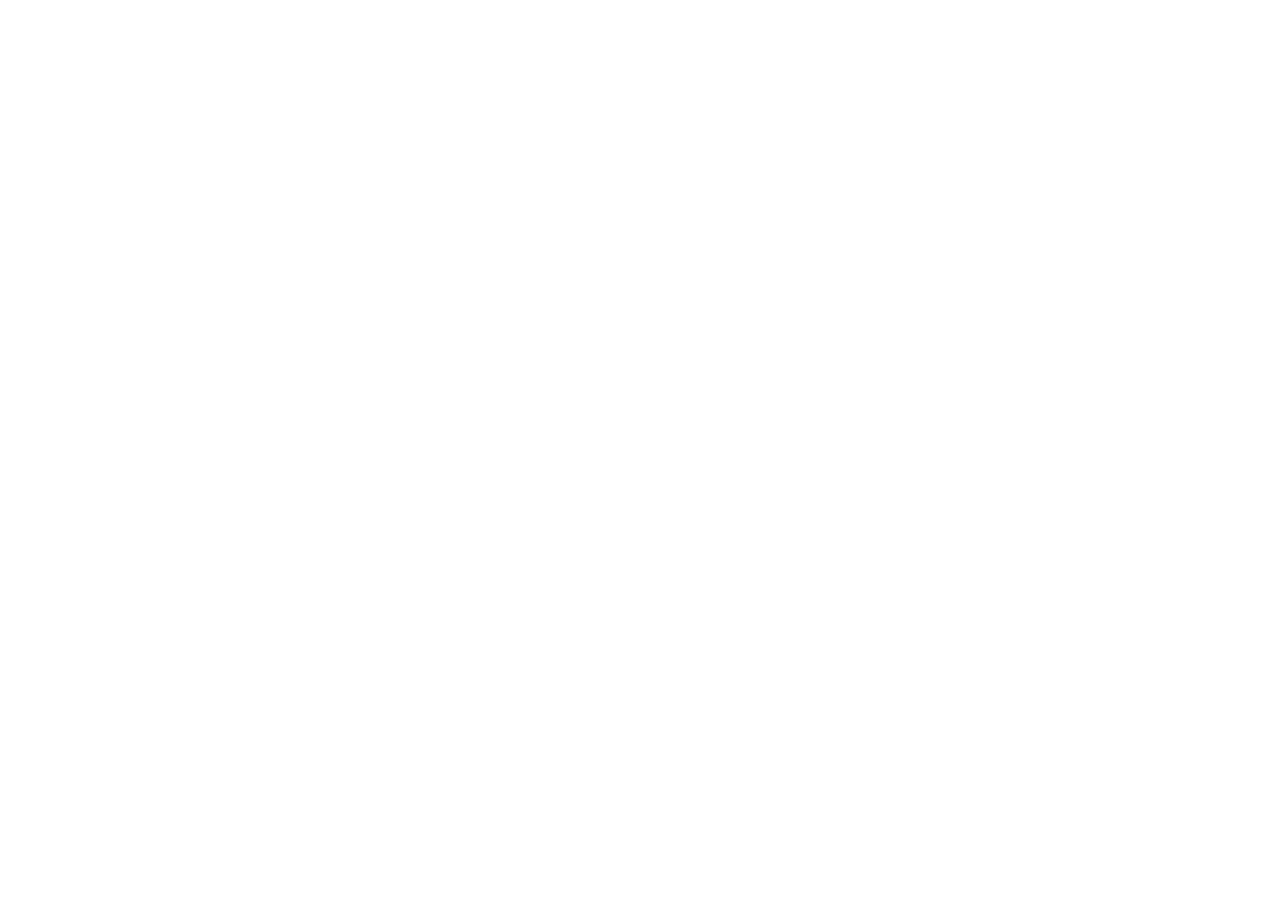
==== index.html @ ec1da607 "Inicio do projeto" ====
<!DOCTYPE html>
<html lang="en">
<head>
    <meta charset="UTF-8">
    <meta http-equiv="X-UA-Compatible" content="IE=edge">
    <meta name="viewport" content="width=device-width, initial-scale=1.0">
    <title>StarGeek</title>
    <link rel="stylesheet" href="CSS/style.css">
    <link rel="shortcut icon" href="img/favicon-16x16.png" type="image/x-icon">
</head>
<body>
    
</body>
</html>
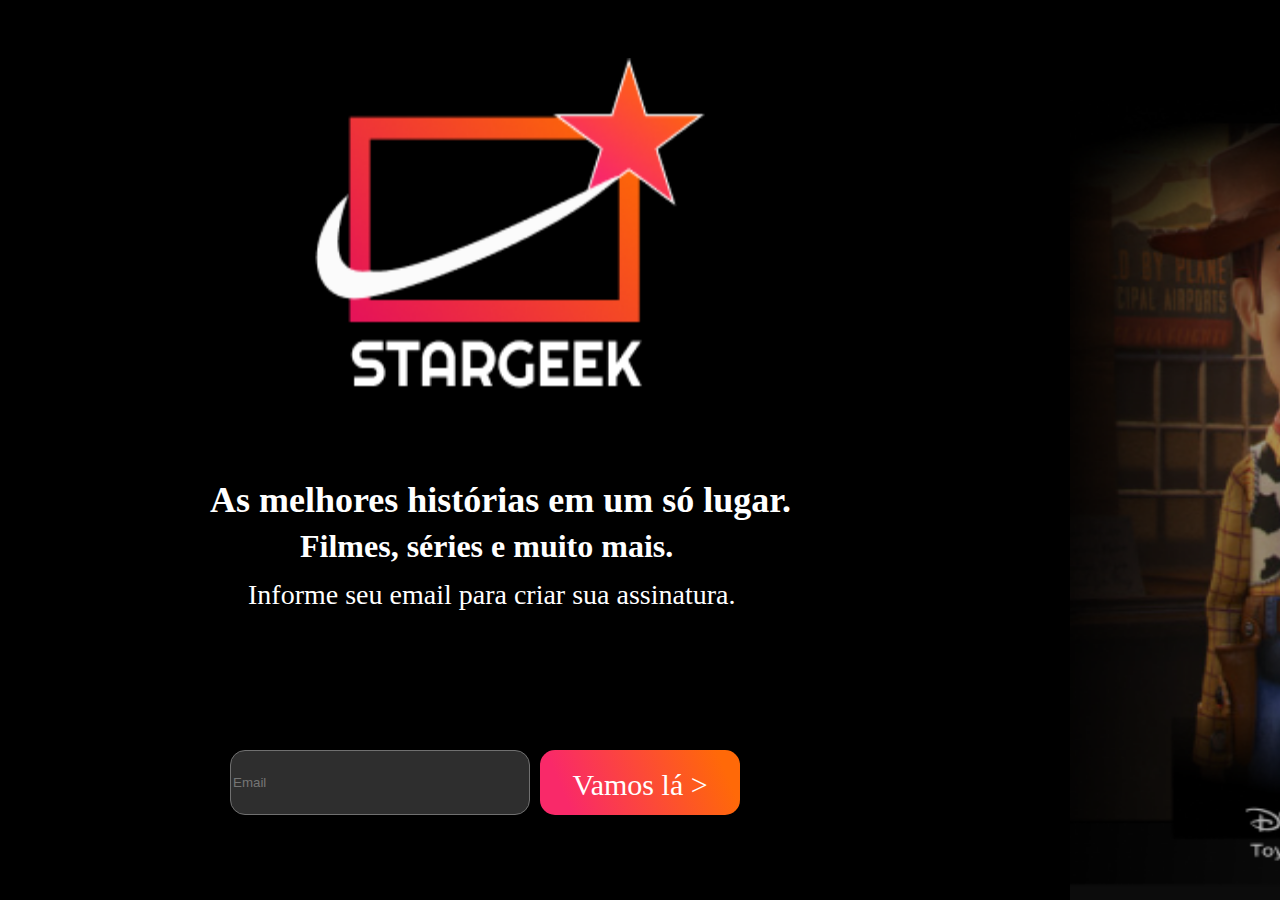
==== commit fba5edd0: "correções" ====
--- a/index.html
+++ b/index.html
@@ -8,7 +8,21 @@
     <link rel="stylesheet" href="CSS/style.css">
     <link rel="shortcut icon" href="img/favicon-16x16.png" type="image/x-icon">
 </head>
+<style>
+    body{background-color: rgb(0, 0, 0);}
+</style>
 <body>
-    
+    <header>
+       <div>
+        <img class="imagem" src="img/Group 2.png">
+        <img class="imagem2" src="img/Captura de tela 2023-04-10 134011.png">
+       </div>
+       <h1 class="texto">As melhores histórias em um só lugar.</h1>
+       <h2 class="texto2">Filmes, séries e muito mais.</h2>
+       <h3 class="texto3">Informe seu email para criar sua assinatura.</h3>
+       <div>
+       <input type="email2" placeholder="Email" class="email2">
+       <a href="login.html" class="vamosla">Vamos lá ></a>
+       </div>
 </body>
 </html>--- a/CSS/style.css
+++ b/CSS/style.css
@@ -0,0 +1,641 @@
+image{
+    position: absolute;
+width: 1440px;
+height: 1024px;
+left: 0px;
+top: 0px;
+
+background: rgba(0, 0, 0, 0.79);
+}
+.div1{position: absolute;
+width: 1290px;
+height: 800px;
+left: 400px;
+top: 120px;
+
+background: rgba(61, 61, 61, 0.76);
+box-shadow: 14px 15px 17px rgba(0, 0, 0, 0.25);
+border-radius: 27px;
+}
+h1{
+    position: absolute;
+width: 264px;
+height: 106px;
+left: 500px;
+top: 100px;
+
+font-family: 'Inter';
+font-style: normal;
+font-weight: 200;
+font-size: 100px;
+line-height: 16px;
+
+color: #FFFFFF;
+}
+.email{
+    box-sizing: border-box;
+
+position: absolute;
+width: 490px;
+height: 50px;
+left: 380px;
+top: 350px;
+
+border: 1px solid #707070;
+border-radius: 15px;
+background: rgba(61, 61, 61, 0.76);
+box-shadow: 14px 15px 17px rgba(0, 0, 0, 0.25);
+}
+.senha{
+    box-sizing: border-box;
+
+position: absolute;
+width: 490px;
+height: 50px;
+left: 380px;
+top: 450px;
+
+border: 1px solid #707070;
+border-radius: 15px;
+background: rgba(61, 61, 61, 0.76);
+box-shadow: 14px 15px 17px rgba(0, 0, 0, 0.25);
+}
+.entrar{
+    position: absolute;
+    text-align: center;
+width: 222px;
+height: 80px;
+left: 390px;
+top: 600px;
+
+background: linear-gradient(247.22deg, #FF6908 10.12%, #F92969 85.71%);
+border-radius: 15px;
+color: white;
+font-family: 'Inter';
+font-style: normal;
+font-weight: 200;
+font-size: 40px;
+line-height: 85px;
+text-decoration: none;
+}
+.cadastrar{
+    position: absolute;
+    text-align: center;
+width: 222px;
+height: 82px;
+left: 630px;
+top: 600px;
+
+background: linear-gradient(247.22deg, #FF6908 10.12%, #F92969 85.71%);
+border-radius: 15px;
+color: white;
+font-family: 'Inter';
+font-style: normal;
+font-weight: 200;
+font-size: 40px;
+line-height: 85px;
+text-decoration: none;
+}
+.nome{
+    box-sizing: border-box;
+
+position: absolute;
+width: 490px;
+height: 50px;
+left: 380px;
+top: 200px;
+
+border: 1px solid #707070;
+border-radius: 15px;
+background: rgba(61, 61, 61, 0.76);
+box-shadow: 14px 15px 17px rgba(0, 0, 0, 0.25);
+}
+h2{
+    position: absolute;
+width: 626px;
+height: 104px;
+left: 360px;
+top: 16px;
+
+font-family: 'Inter';
+font-style: normal;
+font-weight: 800;
+font-size: 64px;
+line-height: 77px;
+
+color: #FFFFFF;
+}
+.telefone{
+    box-sizing: border-box;
+
+position: absolute;
+width: 490px;
+height: 50px;
+left: 380px;
+top: 280px;
+
+border: 1px solid #707070;
+border-radius: 15px;
+background: rgba(61, 61, 61, 0.76);
+box-shadow: 14px 15px 17px rgba(0, 0, 0, 0.25);
+}
+.emaill{
+    box-sizing: border-box;
+
+position: absolute;
+width: 490px;
+height: 50px;
+left: 380px;
+top: 350px;
+
+border: 1px solid #707070;
+border-radius: 15px;
+background: rgba(61, 61, 61, 0.76);
+box-shadow: 14px 15px 17px rgba(0, 0, 0, 0.25);
+}
+.CPF{
+    box-sizing: border-box;
+
+position: absolute;
+width: 490px;
+height: 50px;
+left: 380px;
+top: 430px;
+
+border: 1px solid #707070;
+border-radius: 15px;
+background: rgba(61, 61, 61, 0.76);
+box-shadow: 14px 15px 17px rgba(0, 0, 0, 0.25);
+}
+.data-de-nascimento{
+    box-sizing: border-box;
+
+position: absolute;
+width: 490px;
+height: 50px;
+left: 380px;
+top: 510px;
+
+border: 1px solid #707070;
+border-radius: 15px;
+background: rgba(61, 61, 61, 0.76);
+box-shadow: 14px 15px 17px rgba(0, 0, 0, 0.25);
+}
+.entrarr{
+    position: absolute;
+    text-align: center;
+width: 500px;
+height: 82px;
+left: 375px;
+top: 630px;
+
+background: linear-gradient(247.22deg, #FF6908 10.12%, #F92969 85.71%);
+border-radius: 15px;
+color: white;
+font-family: 'Inter';
+font-style: normal;
+font-weight: 200;
+font-size: 40px;
+line-height: 85px;
+text-decoration: none;
+}
+h3{
+    position: absolute;
+width: 626px;
+height: 104px;
+left: 370px;
+top: 5px;
+
+font-family: 'Inter';
+font-style: normal;
+font-weight: 800;
+font-size: 64px;
+line-height: 77px;
+
+color: #FFFFFF;
+}
+.titulo{
+    box-sizing: border-box;
+
+position: absolute;
+width: 490px;
+height: 50px;
+left: 380px;
+top: 180px;
+
+border: 1px solid #707070;
+border-radius: 15px;
+background: rgba(61, 61, 61, 0.76);
+box-shadow: 14px 15px 17px rgba(0, 0, 0, 0.25);
+}
+.resumo{
+    box-sizing: border-box;
+
+position: absolute;
+width: 490px;
+height: 150px;
+left: 380px;
+top: 240px;
+
+border: 1px solid #707070;
+border-radius: 15px;
+background: rgba(61, 61, 61, 0.76);
+box-shadow: 14px 15px 17px rgba(0, 0, 0, 0.25);
+}
+.critica{
+    box-sizing: border-box;
+
+position: absolute;
+width: 490px;
+height: 140px;
+left: 380px;
+top: 400px;
+
+border: 1px solid #707070;
+border-radius: 15px;
+background: rgba(61, 61, 61, 0.76);
+box-shadow: 14px 15px 17px rgba(0, 0, 0, 0.25);
+}
+.escolha-a-foto{
+    box-sizing: border-box;
+
+position: absolute;
+width: 490px;
+height: 50px;
+left: 380px;
+top: 550px;
+
+border: 1px solid #707070;
+border-radius: 15px;
+background: rgba(61, 61, 61, 0.76);
+box-shadow: 14px 15px 17px rgba(0, 0, 0, 0.25);
+}
+.entrarrr{
+    position: absolute;
+    text-align: center;
+width: 500px;
+height: 82px;
+left: 375px;
+top: 650px;
+
+background: linear-gradient(247.22deg, #FF6908 10.12%, #F92969 85.71%);
+border-radius: 15px;
+color: white;
+font-family: 'Inter';
+font-style: normal;
+font-weight: 200;
+font-size: 40px;
+line-height: 85px;
+text-decoration: none;
+}
+.imagem{
+    width: 400px;
+    height: 350px;
+    margin-top: 50px;
+    margin-left: 300px;
+}
+.imagem2{
+    height: 800px;
+    width: 1000px;
+    position: absolute;
+    left: 1070px;
+    top: 100px;
+}
+.texto{
+position: absolute;
+width: 800px;
+height: 48px;
+left: 210px;
+top: 454px;
+
+font-family: 'Inter';
+font-style: normal;
+font-weight: 700;
+font-size: 36px;
+line-height: 44px;
+
+color: #FFFFFF;
+}
+.texto2{
+    position: absolute;
+width: 432px;
+height: 38px;
+left: 300px;
+top: 500px;
+
+font-family: 'Inter';
+font-style: normal;
+font-weight: 700;
+font-size: 32px;
+line-height: 39px;
+
+color: #FFFFFF;
+}
+.texto3{
+    position: absolute;
+width: 595px;
+height: 45px;
+left: 248px;
+top: 550px;
+
+font-family: 'Inter';
+font-style: normal;
+font-weight: 500;
+font-size: 28px;
+line-height: 34px;
+
+color: #FFFFFF;
+}
+.email2{
+    box-sizing: border-box;
+
+    position: absolute;
+    width: 300px;
+    height: 65px;
+    left: 230px;
+    top: 750px;
+
+border: 1px solid #707070;
+border-radius: 15px;
+background: rgba(61, 61, 61, 0.76);
+box-shadow: 14px 15px 17px rgba(0, 0, 0, 0.25);
+}
+.vamosla{
+    position: absolute;
+    text-align: center;
+width: 200px;
+height: 65px;
+left: 540px;
+top: 750px;
+
+background: linear-gradient(247.22deg, #FF6908 10.12%, #F92969 85.71%);
+border-radius: 15px;
+color: white;
+font-family: 'Inter';
+font-style: normal;
+font-weight: 20;
+font-size: 30px;
+line-height: 70px;
+text-decoration: none;
+}
+.logo-menu{
+    position: absolute;
+width: 250px;
+height: 45px;
+left: 35px;
+top: 35px;
+
+
+}
+.menu {
+    display: flex;
+    height: 10%;
+    color: rgb(255, 255, 255);
+    align-items: center;
+    justify-content: space-between;
+    left: 110px;
+
+}
+a {
+    color: rgb(255, 255, 255);
+    text-decoration: none;
+    
+}
+
+li {
+    list-style-type: none;
+    align-items: center;
+    margin: 10px;
+   
+}
+
+.ladodireito {
+    display: flex;
+    justify-content: space-between;
+    align-items: center;
+
+
+}
+
+.botao {
+    background-color: rgb(255, 255, 255);
+    padding: 10px;
+    text-decoration: none;
+    border: 1px solid rgb(153, 20, 20);
+    color: white;
+    border-radius: 20px;
+    margin: 10px;
+}
+.botao:hover{
+    background-color: rgb(32, 155, 41);
+
+}
+.boton {
+    background: #FF6908 10.12%;
+    padding: 10px;
+    text-decoration: none;
+    border: 1px solid rgb(255, 255, 255);
+    border-radius: 20px;
+    margin: 10px;
+}
+.boton:hover{
+    background-color: rgb(0, 0, 0);
+   
+}
+.midia {
+    background: #FF6908 10.12%;
+    padding: 10px;
+    text-decoration: none;
+    border: 1px solid rgb(255, 255, 255);
+    border-radius: 20px;
+    margin: 10px;
+}
+.midia:hover{
+    background-color: rgb(0, 0, 0);
+   
+}
+.boton a {
+    color: white;
+    font-size: 20px;
+    font-weight: 500;
+}
+
+.direita  ul {
+    display: flex;
+    align-items: center;
+    font-size: 20px;
+}
+.cabecalho {
+    background: linear-gradient(247.22deg, #FF6908 10.12%, #F92969 85.71%);
+    display: flex;
+   justify-content: space-between;
+    align-items: center;
+    box-shadow: linear-gradient(247.22deg, #FF6908 10.12%, #F92969 85.71%);
+    font-size: 20px;
+}
+.div-filmes{
+ display: flex;
+ overflow: scroll;
+}
+.div-filmes::-webkit-scrollbar{
+    display: none;
+}
+.div-filmes > img{
+width: 300px;
+height: 250px;
+margin: 20px;
+}
+.imagem3:hover{
+   content: url(/img/nwh.png);
+   width: 350px;
+    height: 250px;
+    border: 5px solid rgb(255, 255, 255);
+}
+div > p{
+    color: white;
+    font: 40px normal arial;
+}
+.imagem4:hover{
+    content: url(/img/eh2.png);
+    width: 350px;
+    height: 250px;
+    border: 5px solid rgb(255, 255, 255);
+ }
+ .imagem5:hover{
+    content: url(/img/Duro-de-Matar.jpeg);
+    width: 350px;
+    height: 250px;
+    border: 5px solid rgb(255, 255, 255);
+ }
+ .imagem6:hover{
+    content: url(/img/theconjuring.jpeg);
+    width: 350px;
+    height: 250px;
+    border: 5px solid rgb(255, 255, 255);
+ }
+ .imagem7:hover{
+    content: url(/img/tooy.jpeg);
+    width: 350px;
+    height: 250px;
+    border: 5px solid rgb(255, 255, 255);
+ }
+ .imagem8:hover{
+    content: url(/img/feelthe.jpeg);
+    width: 350px;
+    height: 250px;
+    border: 5px solid rgb(255, 255, 255);
+ }
+ .imagem9:hover{
+    content: url(/img/footlosegif.jpeg);
+    width: 350px;
+    height: 250px;
+    border: 5px solid rgb(255, 255, 255);
+ }
+ .imagem10:hover{
+    content: url(/img/como.jpeg);
+    width: 350px;
+    height: 250px;
+    border: 5px solid rgb(255, 255, 255);
+ }
+ .imagem11:hover{
+    content: url(/img/etm.png);
+    width: 350px;
+    height: 250px;
+    border: 5px solid rgb(255, 255, 255);
+ }
+ .imagem12:hover{
+    content: url(/img/stgif.jpeg);
+    width: 350px;
+    height: 250px;
+    border: 5px solid rgb(255, 255, 255);
+ }
+ .imagem13:hover{
+    content: url(/img/aib.png);
+    width: 350px;
+    height: 250px;
+    border: 5px solid rgb(255, 255, 255);
+ }
+ .imagem14:hover{
+    content: url(/img/blygif.jpeg);
+    width: 350px;
+    height: 250px;
+    border: 5px solid rgb(255, 255, 255);
+ }
+ .imagem15:hover{
+    content: url(/img/mf.png);
+    width: 350px;
+    height: 250px;
+    border: 5px solid rgb(255, 255, 255);
+ }
+ .imagem16:hover{
+    content: url(/img/b99.png);
+    width: 350px;
+    height: 250px;
+    border: 5px solid rgb(255, 255, 255);
+ }
+ .imagem17:hover{
+    content: url(/img/jeffrey-dahmer.png);
+    width: 350px;
+    height: 250px;
+    border: 5px solid rgb(255, 255, 255);
+ }
+ .imagem18:hover{
+    content: url(/img/);
+    width: 350px;
+    height: 250px;
+    border: 5px solid rgb(255, 255, 255);
+ }
+ .imagem19:hover{
+    content: url(/img/haikyuu-anime.png);
+    width: 350px;
+    height: 250px;
+    border: 5px solid rgb(255, 255, 255);
+ }
+ .imagem20:hover{
+    content: url(/img/naruuto.png);
+    width: 350px;
+    height: 250px;
+    border: 5px solid rgb(255, 255, 255);
+ }
+ .imagem21:hover{
+    content: url(/img/covergif.jpeg);
+    width: 350px;
+    height: 250px;
+    border: 5px solid rgb(255, 255, 255);
+ }
+ .imagem22:hover{
+    content: url(/img/seven-deadly-sins-meliodas.png);
+    width: 350px;
+    height: 250px;
+    border: 5px solid rgb(255, 255, 255);
+ }
+ .imagem23:hover{
+    content: url(/img/dbz.png);
+    width: 350px;
+    height: 250px;
+    border: 5px solid rgb(255, 255, 255);
+ }
+ .imagem35:hover{
+    content: url(/img/ahs.png);
+    width: 350px;
+    height: 250px;
+    border: 5px solid rgb(255, 255, 255);
+ }
+ .imagem36:hover{
+    content: url(/img/the100.png);
+    width: 350px;
+    height: 250px;
+    border: 5px solid rgb(255, 255, 255);
+ }
+ .imagem37:hover{
+    content: url(/img/ds.png);
+    width: 350px;
+    height: 250px;
+    border: 5px solid rgb(255, 255, 255);
+ }
+ .imagem38:hover{
+    content: url(/img/sk.png);
+    width: 350px;
+    height: 250px;
+    border: 5px solid rgb(255, 255, 255);
+ }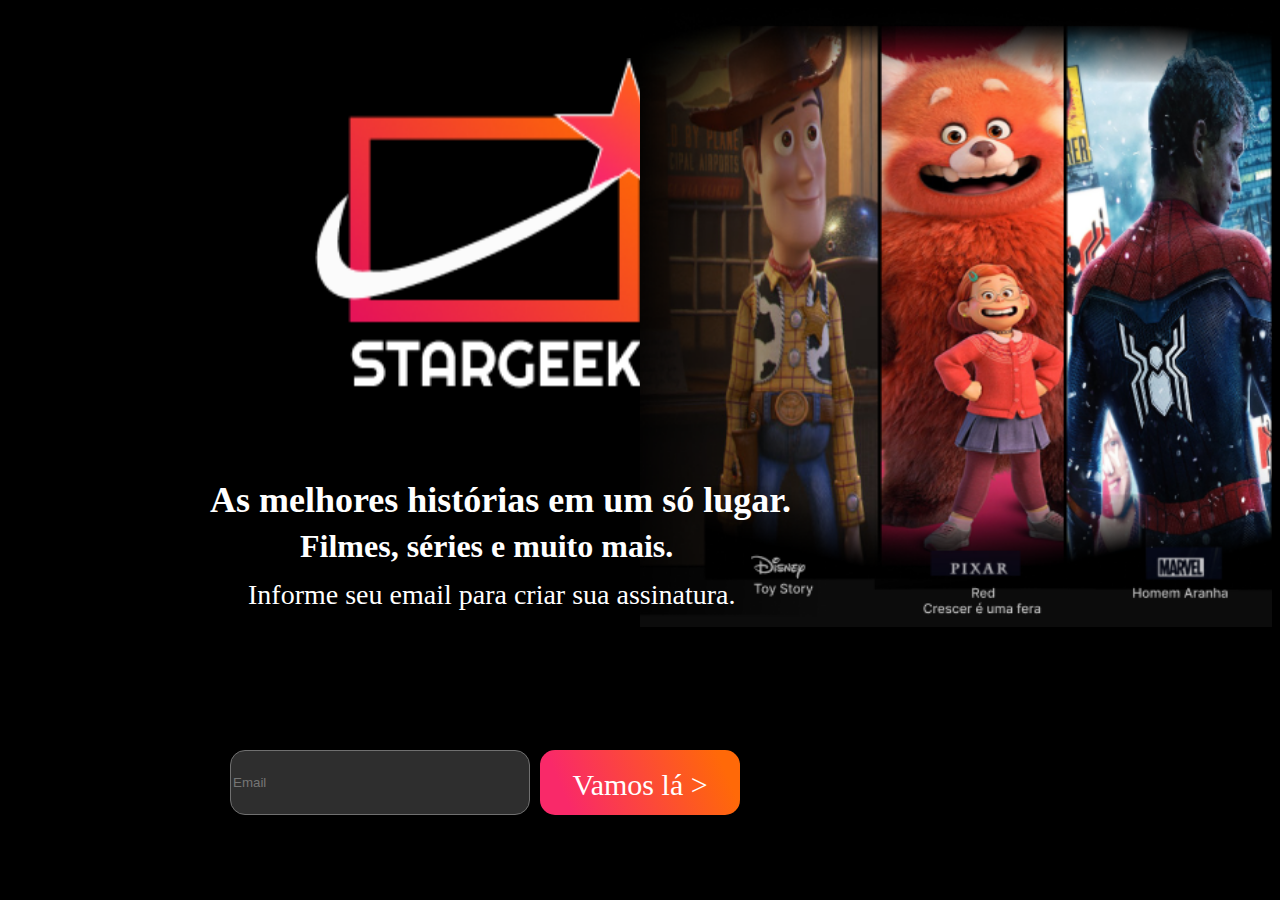
==== commit 9b878e60: "correções" ====
--- a/index.html
+++ b/index.html
@@ -1,5 +1,6 @@
 <!DOCTYPE html>
 <html lang="en">
+
 <head>
     <meta charset="UTF-8">
     <meta http-equiv="X-UA-Compatible" content="IE=edge">
@@ -9,20 +10,27 @@
     <link rel="shortcut icon" href="img/favicon-16x16.png" type="image/x-icon">
 </head>
 <style>
-    body{background-color: rgb(0, 0, 0);}
+    body {
+        background-color: rgb(0, 0, 0);
+    }
 </style>
+
 <body>
-    <header>
-       <div>
-        <img class="imagem" src="img/Group 2.png">
-        <img class="imagem2" src="img/Captura de tela 2023-04-10 134011.png">
-       </div>
-       <h1 class="texto">As melhores histórias em um só lugar.</h1>
-       <h2 class="texto2">Filmes, séries e muito mais.</h2>
-       <h3 class="texto3">Informe seu email para criar sua assinatura.</h3>
-       <div>
-       <input type="email2" placeholder="Email" class="email2">
-       <a href="login.html" class="vamosla">Vamos lá ></a>
-       </div>
+    <header class="cab-index">
+        <div class="div-img-index">
+            <img class="imagem-index" src="/img/Group 2.png">
+            <h1 class="texto">As melhores histórias em um só lugar.</h1>
+            <h2 class="texto2">Filmes, séries e muito mais.</h2>
+            <h3 class="texto3">Informe seu email para criar sua assinatura.</h3>
+            <div>
+                <input type="email2" placeholder="Email" class="email2">
+                <a href="login.html" class="vamosla">Vamos lá ></a>
+            </div>
+        </div>
+        <div class="div-img2-index">
+            <img class="imagem2-index" src="/img/Captura de tela 2023-04-10 134011.png">
+        </div>
+        
 </body>
+
 </html>--- a/CSS/style.css
+++ b/CSS/style.css
@@ -1,352 +1,400 @@
-image{
-    position: absolute;
-width: 1440px;
-height: 1024px;
-left: 0px;
-top: 0px;
-
-background: rgba(0, 0, 0, 0.79);
-}
-.div1{position: absolute;
-width: 1290px;
-height: 800px;
-left: 400px;
-top: 120px;
-
-background: rgba(61, 61, 61, 0.76);
-box-shadow: 14px 15px 17px rgba(0, 0, 0, 0.25);
-border-radius: 27px;
-}
-h1{
-    position: absolute;
-width: 264px;
-height: 106px;
-left: 500px;
-top: 100px;
-
-font-family: 'Inter';
-font-style: normal;
-font-weight: 200;
-font-size: 100px;
-line-height: 16px;
-
-color: #FFFFFF;
-}
-.email{
-    box-sizing: border-box;
-
-position: absolute;
-width: 490px;
-height: 50px;
-left: 380px;
-top: 350px;
-
-border: 1px solid #707070;
-border-radius: 15px;
-background: rgba(61, 61, 61, 0.76);
-box-shadow: 14px 15px 17px rgba(0, 0, 0, 0.25);
-}
-.senha{
-    box-sizing: border-box;
-
-position: absolute;
-width: 490px;
-height: 50px;
-left: 380px;
-top: 450px;
-
-border: 1px solid #707070;
-border-radius: 15px;
-background: rgba(61, 61, 61, 0.76);
-box-shadow: 14px 15px 17px rgba(0, 0, 0, 0.25);
-}
-.entrar{
+image {
+
+    width: 50%;
+
+    background: rgba(0, 0, 0, 0.79);
+}
+
+.div-img-index {
+    display: flex;
+}
+
+.div1 {
+    position: absolute;
+    width: 1290px;
+    height: 800px;
+    left: 400px;
+    top: 120px;
+
+    background: rgba(61, 61, 61, 0.76);
+    box-shadow: 14px 15px 17px rgba(0, 0, 0, 0.25);
+    border-radius: 27px;
+}
+
+h1 {
+    position: absolute;
+    width: 264px;
+    height: 106px;
+    left: 500px;
+    top: 100px;
+
+    font-family: 'Inter';
+    font-style: normal;
+    font-weight: 200;
+    font-size: 100px;
+    line-height: 16px;
+
+    color: #FFFFFF;
+}
+
+.email {
+    box-sizing: border-box;
+
+    position: absolute;
+    width: 490px;
+    height: 50px;
+    left: 380px;
+    top: 350px;
+
+    border: 1px solid #707070;
+    border-radius: 15px;
+    background: rgba(61, 61, 61, 0.76);
+    box-shadow: 14px 15px 17px rgba(0, 0, 0, 0.25);
+}
+
+.senha {
+    box-sizing: border-box;
+
+    position: absolute;
+    width: 490px;
+    height: 50px;
+    left: 380px;
+    top: 450px;
+
+    border: 1px solid #707070;
+    border-radius: 15px;
+    background: rgba(61, 61, 61, 0.76);
+    box-shadow: 14px 15px 17px rgba(0, 0, 0, 0.25);
+}
+
+.entrar {
     position: absolute;
     text-align: center;
-width: 222px;
-height: 80px;
-left: 390px;
-top: 600px;
-
-background: linear-gradient(247.22deg, #FF6908 10.12%, #F92969 85.71%);
-border-radius: 15px;
-color: white;
-font-family: 'Inter';
-font-style: normal;
-font-weight: 200;
-font-size: 40px;
-line-height: 85px;
-text-decoration: none;
-}
-.cadastrar{
+    width: 222px;
+    height: 80px;
+    left: 390px;
+    top: 600px;
+
+    background: linear-gradient(247.22deg, #FF6908 10.12%, #F92969 85.71%);
+    border-radius: 15px;
+    color: white;
+    font-family: 'Inter';
+    font-style: normal;
+    font-weight: 200;
+    font-size: 40px;
+    line-height: 85px;
+    text-decoration: none;
+}
+
+.cadastrar {
     position: absolute;
     text-align: center;
-width: 222px;
-height: 82px;
-left: 630px;
-top: 600px;
-
-background: linear-gradient(247.22deg, #FF6908 10.12%, #F92969 85.71%);
-border-radius: 15px;
-color: white;
-font-family: 'Inter';
-font-style: normal;
-font-weight: 200;
-font-size: 40px;
-line-height: 85px;
-text-decoration: none;
-}
-.nome{
-    box-sizing: border-box;
-
-position: absolute;
-width: 490px;
-height: 50px;
-left: 380px;
-top: 200px;
-
-border: 1px solid #707070;
-border-radius: 15px;
-background: rgba(61, 61, 61, 0.76);
-box-shadow: 14px 15px 17px rgba(0, 0, 0, 0.25);
-}
-h2{
-    position: absolute;
-width: 626px;
-height: 104px;
-left: 360px;
-top: 16px;
-
-font-family: 'Inter';
-font-style: normal;
-font-weight: 800;
-font-size: 64px;
-line-height: 77px;
-
-color: #FFFFFF;
-}
-.telefone{
-    box-sizing: border-box;
-
-position: absolute;
-width: 490px;
-height: 50px;
-left: 380px;
-top: 280px;
-
-border: 1px solid #707070;
-border-radius: 15px;
-background: rgba(61, 61, 61, 0.76);
-box-shadow: 14px 15px 17px rgba(0, 0, 0, 0.25);
-}
-.emaill{
-    box-sizing: border-box;
-
-position: absolute;
-width: 490px;
-height: 50px;
-left: 380px;
-top: 350px;
-
-border: 1px solid #707070;
-border-radius: 15px;
-background: rgba(61, 61, 61, 0.76);
-box-shadow: 14px 15px 17px rgba(0, 0, 0, 0.25);
-}
-.CPF{
-    box-sizing: border-box;
-
-position: absolute;
-width: 490px;
-height: 50px;
-left: 380px;
-top: 430px;
-
-border: 1px solid #707070;
-border-radius: 15px;
-background: rgba(61, 61, 61, 0.76);
-box-shadow: 14px 15px 17px rgba(0, 0, 0, 0.25);
-}
-.data-de-nascimento{
-    box-sizing: border-box;
-
-position: absolute;
-width: 490px;
-height: 50px;
-left: 380px;
-top: 510px;
-
-border: 1px solid #707070;
-border-radius: 15px;
-background: rgba(61, 61, 61, 0.76);
-box-shadow: 14px 15px 17px rgba(0, 0, 0, 0.25);
-}
-.entrarr{
+    width: 222px;
+    height: 82px;
+    left: 630px;
+    top: 600px;
+
+    background: linear-gradient(247.22deg, #FF6908 10.12%, #F92969 85.71%);
+    border-radius: 15px;
+    color: white;
+    font-family: 'Inter';
+    font-style: normal;
+    font-weight: 200;
+    font-size: 40px;
+    line-height: 85px;
+    text-decoration: none;
+}
+
+.nome {
+    box-sizing: border-box;
+
+    position: absolute;
+    width: 490px;
+    height: 50px;
+    left: 380px;
+    top: 200px;
+
+    border: 1px solid #707070;
+    border-radius: 15px;
+    background: rgba(61, 61, 61, 0.76);
+    box-shadow: 14px 15px 17px rgba(0, 0, 0, 0.25);
+}
+
+h2 {
+    position: absolute;
+    width: 626px;
+    height: 104px;
+    left: 360px;
+    top: 16px;
+
+    font-family: 'Inter';
+    font-style: normal;
+    font-weight: 800;
+    font-size: 64px;
+    line-height: 77px;
+
+    color: #FFFFFF;
+}
+
+.telefone {
+    box-sizing: border-box;
+
+    position: absolute;
+    width: 490px;
+    height: 50px;
+    left: 380px;
+    top: 280px;
+
+    border: 1px solid #707070;
+    border-radius: 15px;
+    background: rgba(61, 61, 61, 0.76);
+    box-shadow: 14px 15px 17px rgba(0, 0, 0, 0.25);
+}
+
+.emaill {
+    box-sizing: border-box;
+
+    position: absolute;
+    width: 490px;
+    height: 50px;
+    left: 380px;
+    top: 350px;
+
+    border: 1px solid #707070;
+    border-radius: 15px;
+    background: rgba(61, 61, 61, 0.76);
+    box-shadow: 14px 15px 17px rgba(0, 0, 0, 0.25);
+}
+
+.CPF {
+    box-sizing: border-box;
+
+    position: absolute;
+    width: 490px;
+    height: 50px;
+    left: 380px;
+    top: 430px;
+
+    border: 1px solid #707070;
+    border-radius: 15px;
+    background: rgba(61, 61, 61, 0.76);
+    box-shadow: 14px 15px 17px rgba(0, 0, 0, 0.25);
+}
+
+.data-de-nascimento {
+    box-sizing: border-box;
+
+    position: absolute;
+    width: 490px;
+    height: 50px;
+    left: 380px;
+    top: 510px;
+
+    border: 1px solid #707070;
+    border-radius: 15px;
+    background: rgba(61, 61, 61, 0.76);
+    box-shadow: 14px 15px 17px rgba(0, 0, 0, 0.25);
+}
+
+.entrarr {
     position: absolute;
     text-align: center;
-width: 500px;
-height: 82px;
-left: 375px;
-top: 630px;
-
-background: linear-gradient(247.22deg, #FF6908 10.12%, #F92969 85.71%);
-border-radius: 15px;
-color: white;
-font-family: 'Inter';
-font-style: normal;
-font-weight: 200;
-font-size: 40px;
-line-height: 85px;
-text-decoration: none;
-}
-h3{
-    position: absolute;
-width: 626px;
-height: 104px;
-left: 370px;
-top: 5px;
-
-font-family: 'Inter';
-font-style: normal;
-font-weight: 800;
-font-size: 64px;
-line-height: 77px;
-
-color: #FFFFFF;
-}
-.titulo{
-    box-sizing: border-box;
-
-position: absolute;
-width: 490px;
-height: 50px;
-left: 380px;
-top: 180px;
-
-border: 1px solid #707070;
-border-radius: 15px;
-background: rgba(61, 61, 61, 0.76);
-box-shadow: 14px 15px 17px rgba(0, 0, 0, 0.25);
-}
-.resumo{
-    box-sizing: border-box;
-
-position: absolute;
-width: 490px;
-height: 150px;
-left: 380px;
-top: 240px;
-
-border: 1px solid #707070;
-border-radius: 15px;
-background: rgba(61, 61, 61, 0.76);
-box-shadow: 14px 15px 17px rgba(0, 0, 0, 0.25);
-}
-.critica{
-    box-sizing: border-box;
-
-position: absolute;
-width: 490px;
-height: 140px;
-left: 380px;
-top: 400px;
-
-border: 1px solid #707070;
-border-radius: 15px;
-background: rgba(61, 61, 61, 0.76);
-box-shadow: 14px 15px 17px rgba(0, 0, 0, 0.25);
-}
-.escolha-a-foto{
-    box-sizing: border-box;
-
-position: absolute;
-width: 490px;
-height: 50px;
-left: 380px;
-top: 550px;
-
-border: 1px solid #707070;
-border-radius: 15px;
-background: rgba(61, 61, 61, 0.76);
-box-shadow: 14px 15px 17px rgba(0, 0, 0, 0.25);
-}
-.entrarrr{
+    width: 500px;
+    height: 82px;
+    left: 375px;
+    top: 630px;
+
+    background: linear-gradient(247.22deg, #FF6908 10.12%, #F92969 85.71%);
+    border-radius: 15px;
+    color: white;
+    font-family: 'Inter';
+    font-style: normal;
+    font-weight: 200;
+    font-size: 40px;
+    line-height: 85px;
+    text-decoration: none;
+}
+
+h3 {
+    position: absolute;
+    width: 626px;
+    height: 104px;
+    left: 370px;
+    top: 5px;
+
+    font-family: 'Inter';
+    font-style: normal;
+    font-weight: 800;
+    font-size: 64px;
+    line-height: 77px;
+
+    color: #FFFFFF;
+}
+
+.titulo {
+    box-sizing: border-box;
+
+    position: absolute;
+    width: 490px;
+    height: 50px;
+    left: 380px;
+    top: 180px;
+
+    border: 1px solid #707070;
+    border-radius: 15px;
+    background: rgba(61, 61, 61, 0.76);
+    box-shadow: 14px 15px 17px rgba(0, 0, 0, 0.25);
+}
+
+.resumo {
+    box-sizing: border-box;
+
+    position: absolute;
+    width: 490px;
+    height: 150px;
+    left: 380px;
+    top: 240px;
+
+    border: 1px solid #707070;
+    border-radius: 15px;
+    background: rgba(61, 61, 61, 0.76);
+    box-shadow: 14px 15px 17px rgba(0, 0, 0, 0.25);
+}
+
+.critica {
+    box-sizing: border-box;
+
+    position: absolute;
+    width: 490px;
+    height: 140px;
+    left: 380px;
+    top: 400px;
+
+    border: 1px solid #707070;
+    border-radius: 15px;
+    background: rgba(61, 61, 61, 0.76);
+    box-shadow: 14px 15px 17px rgba(0, 0, 0, 0.25);
+}
+
+.escolha-a-foto {
+    box-sizing: border-box;
+
+    position: absolute;
+    width: 490px;
+    height: 50px;
+    left: 380px;
+    top: 550px;
+
+    border: 1px solid #707070;
+    border-radius: 15px;
+    background: rgba(61, 61, 61, 0.76);
+    box-shadow: 14px 15px 17px rgba(0, 0, 0, 0.25);
+}
+
+.entrarrr {
     position: absolute;
     text-align: center;
-width: 500px;
-height: 82px;
-left: 375px;
-top: 650px;
-
-background: linear-gradient(247.22deg, #FF6908 10.12%, #F92969 85.71%);
-border-radius: 15px;
-color: white;
-font-family: 'Inter';
-font-style: normal;
-font-weight: 200;
-font-size: 40px;
-line-height: 85px;
-text-decoration: none;
-}
-.imagem{
+    width: 500px;
+    height: 82px;
+    left: 375px;
+    top: 650px;
+
+    background: linear-gradient(247.22deg, #FF6908 10.12%, #F92969 85.71%);
+    border-radius: 15px;
+    color: white;
+    font-family: 'Inter';
+    font-style: normal;
+    font-weight: 200;
+    font-size: 40px;
+    line-height: 85px;
+    text-decoration: none;
+}
+
+.imagem {
     width: 400px;
     height: 350px;
     margin-top: 50px;
     margin-left: 300px;
 }
-.imagem2{
+
+.imagem2 {
     height: 800px;
-    width: 1000px;
+    width: 50%;
     position: absolute;
     left: 1070px;
     top: 100px;
 }
-.texto{
-position: absolute;
-width: 800px;
-height: 48px;
-left: 210px;
-top: 454px;
-
-font-family: 'Inter';
-font-style: normal;
-font-weight: 700;
-font-size: 36px;
-line-height: 44px;
-
-color: #FFFFFF;
-}
-.texto2{
-    position: absolute;
-width: 432px;
-height: 38px;
-left: 300px;
-top: 500px;
-
-font-family: 'Inter';
-font-style: normal;
-font-weight: 700;
-font-size: 32px;
-line-height: 39px;
-
-color: #FFFFFF;
-}
-.texto3{
-    position: absolute;
-width: 595px;
-height: 45px;
-left: 248px;
-top: 550px;
-
-font-family: 'Inter';
-font-style: normal;
-font-weight: 500;
-font-size: 28px;
-line-height: 34px;
-
-color: #FFFFFF;
-}
-.email2{
+.cab-index{
+    display: flex;
+}
+.div-img-index{
+    width: 50%;
+}
+.div-img2-index{
+    width: 50%;
+}
+.imagem-index {
+    width: 400px;
+    height: 350px;
+    margin-top: 50px;
+    margin-left: 300px;
+}
+.div-img2-index{
+    width: 50%;
+}
+.imagem2-index {
+    width: 100%;
+}
+
+.texto {
+    position: absolute;
+    width: 800px;
+    height: 48px;
+    left: 210px;
+    top: 454px;
+
+    font-family: 'Inter';
+    font-style: normal;
+    font-weight: 700;
+    font-size: 36px;
+    line-height: 44px;
+
+    color: #FFFFFF;
+}
+
+.texto2 {
+    position: absolute;
+    width: 432px;
+    height: 38px;
+    left: 300px;
+    top: 500px;
+
+    font-family: 'Inter';
+    font-style: normal;
+    font-weight: 700;
+    font-size: 32px;
+    line-height: 39px;
+
+    color: #FFFFFF;
+}
+
+.texto3 {
+    position: absolute;
+    width: 595px;
+    height: 45px;
+    left: 248px;
+    top: 550px;
+
+    font-family: 'Inter';
+    font-style: normal;
+    font-weight: 500;
+    font-size: 28px;
+    line-height: 34px;
+
+    color: #FFFFFF;
+}
+
+.email2 {
     box-sizing: border-box;
 
     position: absolute;
@@ -355,38 +403,41 @@
     left: 230px;
     top: 750px;
 
-border: 1px solid #707070;
-border-radius: 15px;
-background: rgba(61, 61, 61, 0.76);
-box-shadow: 14px 15px 17px rgba(0, 0, 0, 0.25);
-}
-.vamosla{
+    border: 1px solid #707070;
+    border-radius: 15px;
+    background: rgba(61, 61, 61, 0.76);
+    box-shadow: 14px 15px 17px rgba(0, 0, 0, 0.25);
+}
+
+.vamosla {
     position: absolute;
     text-align: center;
-width: 200px;
-height: 65px;
-left: 540px;
-top: 750px;
-
-background: linear-gradient(247.22deg, #FF6908 10.12%, #F92969 85.71%);
-border-radius: 15px;
-color: white;
-font-family: 'Inter';
-font-style: normal;
-font-weight: 20;
-font-size: 30px;
-line-height: 70px;
-text-decoration: none;
-}
-.logo-menu{
-    position: absolute;
-width: 250px;
-height: 45px;
-left: 35px;
-top: 35px;
-
-
-}
+    width: 200px;
+    height: 65px;
+    left: 540px;
+    top: 750px;
+
+    background: linear-gradient(247.22deg, #FF6908 10.12%, #F92969 85.71%);
+    border-radius: 15px;
+    color: white;
+    font-family: 'Inter';
+    font-style: normal;
+    font-weight: 20;
+    font-size: 30px;
+    line-height: 70px;
+    text-decoration: none;
+}
+
+.logo-menu {
+    position: absolute;
+    width: 250px;
+    height: 45px;
+    left: 35px;
+    top: 35px;
+
+
+}
+
 .menu {
     display: flex;
     height: 10%;
@@ -396,17 +447,18 @@
     left: 110px;
 
 }
+
 a {
     color: rgb(255, 255, 255);
     text-decoration: none;
-    
+
 }
 
 li {
     list-style-type: none;
     align-items: center;
     margin: 10px;
-   
+
 }
 
 .ladodireito {
@@ -426,10 +478,12 @@
     border-radius: 20px;
     margin: 10px;
 }
-.botao:hover{
+
+.botao:hover {
     background-color: rgb(32, 155, 41);
 
 }
+
 .boton {
     background: #FF6908 10.12%;
     padding: 10px;
@@ -438,10 +492,12 @@
     border-radius: 20px;
     margin: 10px;
 }
-.boton:hover{
+
+.boton:hover {
     background-color: rgb(0, 0, 0);
-   
-}
+
+}
+
 .midia {
     background: #FF6908 10.12%;
     padding: 10px;
@@ -450,192 +506,224 @@
     border-radius: 20px;
     margin: 10px;
 }
-.midia:hover{
+
+.midia:hover {
     background-color: rgb(0, 0, 0);
-   
-}
+
+}
+
 .boton a {
     color: white;
     font-size: 20px;
     font-weight: 500;
 }
 
-.direita  ul {
+.direita ul {
     display: flex;
     align-items: center;
     font-size: 20px;
 }
+
 .cabecalho {
     background: linear-gradient(247.22deg, #FF6908 10.12%, #F92969 85.71%);
     display: flex;
-   justify-content: space-between;
+    justify-content: space-between;
     align-items: center;
     box-shadow: linear-gradient(247.22deg, #FF6908 10.12%, #F92969 85.71%);
     font-size: 20px;
 }
-.div-filmes{
- display: flex;
- overflow: scroll;
-}
-.div-filmes::-webkit-scrollbar{
+
+.div-filmes {
+    display: flex;
+    overflow: scroll;
+}
+
+.div-filmes::-webkit-scrollbar {
     display: none;
 }
-.div-filmes > img{
-width: 300px;
-height: 250px;
-margin: 20px;
-}
-.imagem3:hover{
-   content: url(/img/nwh.png);
-   width: 350px;
-    height: 250px;
-    border: 5px solid rgb(255, 255, 255);
-}
-div > p{
+
+.div-filmes>img {
+    width: 300px;
+    height: 250px;
+    margin: 20px;
+}
+
+.imagem3:hover {
+    content: url(/img/nwh.png);
+    width: 350px;
+    height: 250px;
+    border: 5px solid rgb(255, 255, 255);
+}
+
+div>p {
     color: white;
     font: 40px normal arial;
 }
-.imagem4:hover{
+
+.imagem4:hover {
     content: url(/img/eh2.png);
     width: 350px;
     height: 250px;
     border: 5px solid rgb(255, 255, 255);
- }
- .imagem5:hover{
+}
+
+.imagem5:hover {
     content: url(/img/Duro-de-Matar.jpeg);
     width: 350px;
     height: 250px;
     border: 5px solid rgb(255, 255, 255);
- }
- .imagem6:hover{
+}
+
+.imagem6:hover {
     content: url(/img/theconjuring.jpeg);
     width: 350px;
     height: 250px;
     border: 5px solid rgb(255, 255, 255);
- }
- .imagem7:hover{
+}
+
+.imagem7:hover {
     content: url(/img/tooy.jpeg);
     width: 350px;
     height: 250px;
     border: 5px solid rgb(255, 255, 255);
- }
- .imagem8:hover{
+}
+
+.imagem8:hover {
     content: url(/img/feelthe.jpeg);
     width: 350px;
     height: 250px;
     border: 5px solid rgb(255, 255, 255);
- }
- .imagem9:hover{
+}
+
+.imagem9:hover {
     content: url(/img/footlosegif.jpeg);
     width: 350px;
     height: 250px;
     border: 5px solid rgb(255, 255, 255);
- }
- .imagem10:hover{
+}
+
+.imagem10:hover {
     content: url(/img/como.jpeg);
     width: 350px;
     height: 250px;
     border: 5px solid rgb(255, 255, 255);
- }
- .imagem11:hover{
+}
+
+.imagem11:hover {
     content: url(/img/etm.png);
     width: 350px;
     height: 250px;
     border: 5px solid rgb(255, 255, 255);
- }
- .imagem12:hover{
+}
+
+.imagem12:hover {
     content: url(/img/stgif.jpeg);
     width: 350px;
     height: 250px;
     border: 5px solid rgb(255, 255, 255);
- }
- .imagem13:hover{
+}
+
+.imagem13:hover {
     content: url(/img/aib.png);
     width: 350px;
     height: 250px;
     border: 5px solid rgb(255, 255, 255);
- }
- .imagem14:hover{
+}
+
+.imagem14:hover {
     content: url(/img/blygif.jpeg);
     width: 350px;
     height: 250px;
     border: 5px solid rgb(255, 255, 255);
- }
- .imagem15:hover{
+}
+
+.imagem15:hover {
     content: url(/img/mf.png);
     width: 350px;
     height: 250px;
     border: 5px solid rgb(255, 255, 255);
- }
- .imagem16:hover{
+}
+
+.imagem16:hover {
     content: url(/img/b99.png);
     width: 350px;
     height: 250px;
     border: 5px solid rgb(255, 255, 255);
- }
- .imagem17:hover{
+}
+
+.imagem17:hover {
     content: url(/img/jeffrey-dahmer.png);
     width: 350px;
     height: 250px;
     border: 5px solid rgb(255, 255, 255);
- }
- .imagem18:hover{
+}
+
+.imagem18:hover {
     content: url(/img/);
     width: 350px;
     height: 250px;
     border: 5px solid rgb(255, 255, 255);
- }
- .imagem19:hover{
+}
+
+.imagem19:hover {
     content: url(/img/haikyuu-anime.png);
     width: 350px;
     height: 250px;
     border: 5px solid rgb(255, 255, 255);
- }
- .imagem20:hover{
+}
+
+.imagem20:hover {
     content: url(/img/naruuto.png);
     width: 350px;
     height: 250px;
     border: 5px solid rgb(255, 255, 255);
- }
- .imagem21:hover{
+}
+
+.imagem21:hover {
     content: url(/img/covergif.jpeg);
     width: 350px;
     height: 250px;
     border: 5px solid rgb(255, 255, 255);
- }
- .imagem22:hover{
+}
+
+.imagem22:hover {
     content: url(/img/seven-deadly-sins-meliodas.png);
     width: 350px;
     height: 250px;
     border: 5px solid rgb(255, 255, 255);
- }
- .imagem23:hover{
+}
+
+.imagem23:hover {
     content: url(/img/dbz.png);
     width: 350px;
     height: 250px;
     border: 5px solid rgb(255, 255, 255);
- }
- .imagem35:hover{
+}
+
+.imagem35:hover {
     content: url(/img/ahs.png);
     width: 350px;
     height: 250px;
     border: 5px solid rgb(255, 255, 255);
- }
- .imagem36:hover{
+}
+
+.imagem36:hover {
     content: url(/img/the100.png);
     width: 350px;
     height: 250px;
     border: 5px solid rgb(255, 255, 255);
- }
- .imagem37:hover{
+}
+
+.imagem37:hover {
     content: url(/img/ds.png);
     width: 350px;
     height: 250px;
     border: 5px solid rgb(255, 255, 255);
- }
- .imagem38:hover{
+}
+
+.imagem38:hover {
     content: url(/img/sk.png);
     width: 350px;
     height: 250px;
     border: 5px solid rgb(255, 255, 255);
- }+}